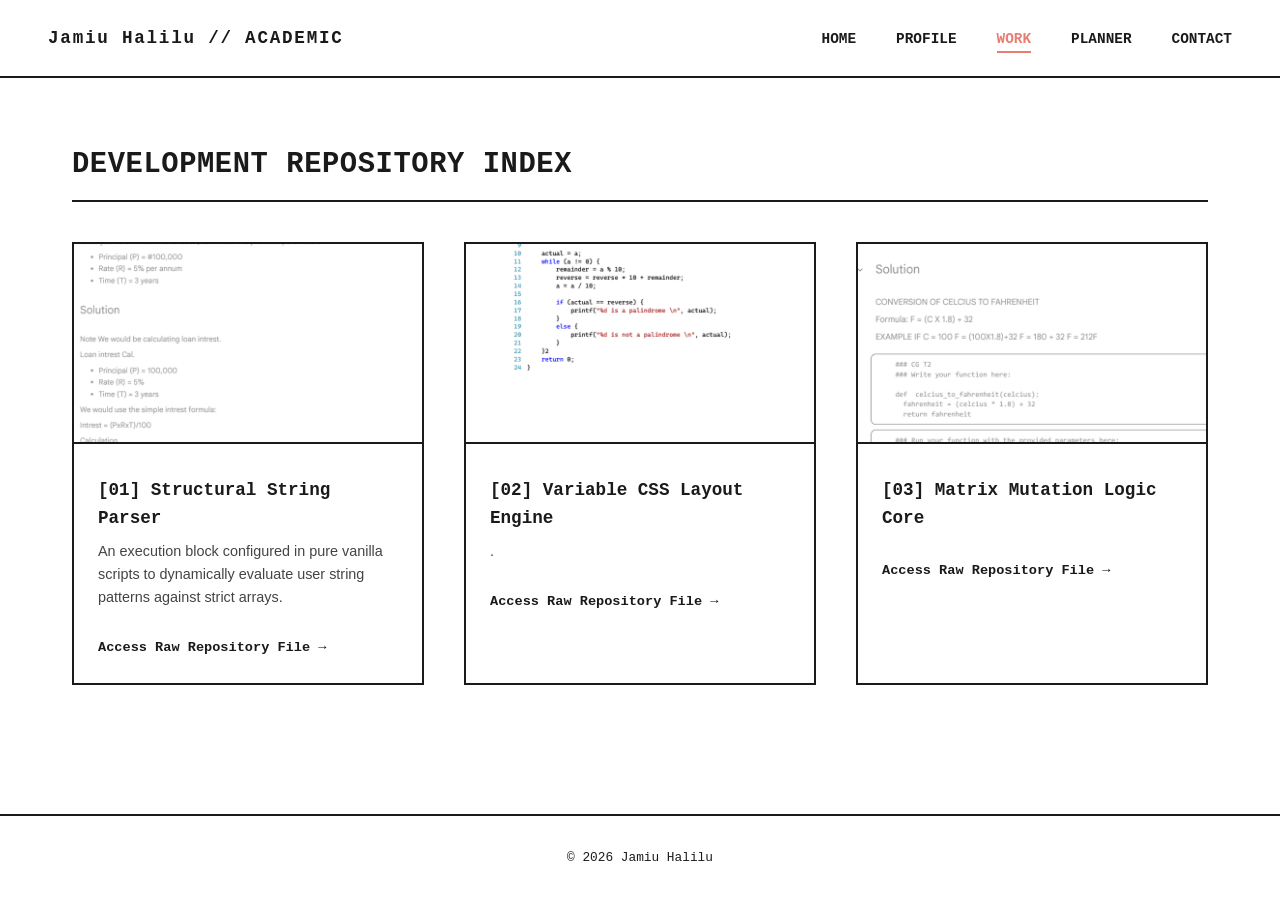
==== projects.html @ ce0a702a "Add files via upload" ====
<!DOCTYPE html>
<html lang="en">
<head>
    <meta charset="UTF-8">
    <meta name="viewport" content="width=device-width, initial-scale=1.0">
    <title>Projects | Minimalist Monolith</title>
    <link rel="stylesheet" href="style.css">
</head>
<body>
    <header class="mono-header">
        <nav class="mono-navbar">
            <div class="site-id">Jamiu Halilu // ACADEMIC</div>
            <ul class="mono-nav-links">
                <li><a href="index.html">HOME</a></li>
                <li><a href="about.html">PROFILE</a></li>
                <li><a href="projects.html" class="active">WORK</a></li>
                <li><a href="planner.html">PLANNER</a></li>
                <li><a href="contact.html">CONTACT</a></li>
            </ul>
        </nav>
    </header>

    <main class="mono-container">
        <h2 class="mono-page-title">DEVELOPMENT REPOSITORY INDEX</h2>
        
        <div class="mono-grid">
            <article class="mono-card">
                <img src="Project 2.png" alt="System Parser Module Screen Capture" class="mono-card-img">
                <div class="mono-card-body">
                    <h3>[01] Structural String Parser</h3>
                    <p>An execution block configured in pure vanilla scripts to dynamically evaluate user string patterns against strict arrays.</p>
                    <a href="https://github.com" target="_blank" class="mono-text-link">Access Raw Repository File &rarr;</a>
                </div>
            </article>

            <article class="mono-card">
                <img src="Project 3.png" alt="Layout Engine Template Screen Capture" class="mono-card-img">
                <div class="mono-card-body">
                    <h3>[02] Variable CSS Layout Engine</h3>
                    <p>.</p>
                    <a href="https://github.com" target="_blank" class="mono-text-link">Access Raw Repository File &rarr;</a>
                </div>
            </article>

            <article class="mono-card">
                <img src="Project 1.png" alt="Data Structure Array Utility Screen Capture" class="mono-card-img">
                <div class="mono-card-body">
                    <h3>[03] Matrix Mutation Logic Core</h3>
                    <p></p>
                    <a href="https://github.com" target="_blank" class="mono-text-link">Access Raw Repository File &rarr;</a>
                </div>
            </article>
        </div>
    </main>

    <footer class="mono-footer">
        <p>&copy; 2026 Jamiu Halilu</p>
    </footer>
</body>
</html>
---- style.css ----
/* --- Global Variables & Architectural Tokens --- */
:root {
    --mono-bg: #FFFFFF;
    --mono-text-main: #1A1A1A;
    --mono-accent: #E67E73; /* Deep Coral */
    --mono-ui-border: #E5E5E5;
    
    --mono-font-head: 'Courier New', Courier, monospace;
    --mono-font-body: 'Helvetica Neue', Arial, sans-serif;
}

* {
    box-sizing: border-box;
    margin: 0;
    padding: 0;
}

body {
    background-color: var(--mono-bg);
    color: var(--mono-text-main);
    font-family: var(--mono-font-body);
    line-height: 1.6;
    display: flex;
    flex-direction: column;
    min-height: 100vh;
}

/* --- Layout Structure Elements --- */
.mono-header {
    background-color: var(--mono-bg);
    border-bottom: 2px solid var(--mono-text-main);
}

.mono-navbar {
    display: flex;
    justify-content: space-between;
    align-items: center;
    max-width: 1300px;
    margin: 0 auto;
    padding: 1.5rem 3rem;
}

.site-id {
    font-family: var(--mono-font-head);
    font-weight: 700;
    letter-spacing: 0.1em;
    font-size: 1.1rem;
}

.mono-nav-links {
    list-style: none;
    display: flex;
    gap: 2.5rem;
}

.mono-nav-links a {
    text-decoration: none;
    color: var(--mono-text-main);
    font-size: 0.9rem;
    font-weight: 600;
    text-transform: uppercase;
    font-family: var(--mono-font-head);
    padding-bottom: 0.25rem;
}

.mono-nav-links a:hover,
.mono-nav-links a.active {
    color: var(--mono-accent);
    border-bottom: 2px solid var(--mono-accent);
}

.mono-container {
    max-width: 1200px;
    margin: 0 auto;
    width: 100%;
    padding: 4rem 2rem;
    flex: 1;
}

.slim-width {
    max-width: 750px;
}

/* --- Typography Hierarchy --- */
.mono-page-title {
    font-family: var(--mono-font-head);
    font-size: 1.8rem;
    border-bottom: 2px solid var(--mono-text-main);
    padding-bottom: 0.75rem;
    margin-bottom: 2.5rem;
    letter-spacing: 0.02em;
}

.mono-sub {
    font-family: var(--mono-font-head);
    font-size: 1.1rem;
    color: var(--mono-accent);
    margin: 2.5rem 0 1rem 0;
}

/* --- Specific Components Layout --- */
.centered-hero {
    display: flex;
    flex-direction: column;
    align-items: center;
    text-align: center;
    min-height: 65vh;
    justify-content: center;
}

.mono-avatar {
    width: 160px;
    height: 160px;
    border-radius: 50%;
    object-fit: cover;
    margin-bottom: 2rem;
    border: 3px solid var(--mono-text-main);
}

.hero-text-block h1 {
    font-family: var(--mono-font-head);
    font-size: 2.8rem;
    letter-spacing: -0.05em;
    margin-bottom: 0.5rem;
}

.mono-subtitle {
    font-family: var(--mono-font-head);
    font-size: 0.95rem;
    font-weight: 700;
    color: var(--mono-accent);
    margin-bottom: 1.5rem;
}

.mono-bio {
    max-width: 600px;
    margin: 0 auto 2.5rem auto;
    font-size: 1.05rem;
}

/* --- Form & Table Infrastructure --- */
.mono-table {
    width: 100%;
    border-collapse: collapse;
    margin-bottom: 2rem;
}

.mono-table th, .mono-table td {
    border: 1px solid var(--mono-text-main);
    padding: 0.75rem 1rem;
    text-align: left;
}

.mono-table th {
    background: var(--mono-text-main);
    color: var(--mono-bg);
    font-family: var(--mono-font-head);
}

.mono-list {
    margin-left: 1.5rem;
    margin-bottom: 2rem;
}

.mono-list li {
    margin-bottom: 0.5rem;
}

.mono-paragraph {
    margin-bottom: 1.5rem;
}

.mono-media-wrapper {
    border: 2px solid var(--mono-text-main);
    background: #000;
    line-height: 0;
}

/* --- Card Grids --- */
.mono-grid {
    display: grid;
    grid-template-columns: repeat(auto-fit, minmax(300px, 1fr));
    gap: 2.5rem;
}

.mono-card {
    border: 2px solid var(--mono-text-main);
    background: var(--mono-bg);
}

.mono-card-img {
    width: 100%;
    height: 200px;
    object-fit: cover;
    border-bottom: 2px solid var(--mono-text-main);
}

.mono-card-body {
    padding: 1.5rem;
}

.mono-card-body h3 {
    font-family: var(--mono-font-head);
    font-size: 1.1rem;
    margin-bottom: 0.5rem;
}

.mono-card-body p {
    font-size: 0.9rem;
    color: #444;
    margin-bottom: 1.5rem;
}

.mono-text-link {
    font-size: 0.85rem;
    font-family: var(--mono-font-head);
    font-weight: 700;
    color: var(--mono-text-main);
    text-decoration: none;
}

.mono-text-link:hover {
    color: var(--mono-accent);
}

/* --- Planner Specifics --- */
.mono-ui-box {
    border: 2px solid var(--mono-text-main);
    padding: 2rem;
}

.mono-input-row {
    display: flex;
    gap: 1rem;
    margin-bottom: 2rem;
}

.mono-input-row input {
    flex: 1;
    padding: 0.75rem;
    border: 2px solid var(--mono-text-main);
    font-family: var(--mono-font-head);
    outline: none;
}

.mono-task-root-group {
    list-style: none;
}

.mono-task-item {
    display: flex;
    justify-content: space-between;
    align-items: center;
    padding: 0.75rem 0;
    border-bottom: 1px dashed var(--mono-text-main);
}

.mono-task-item:last-child {
    border-bottom: none;
}

.mono-task-item.strike-through span {
    text-decoration: line-through;
    color: #999;
}

.mono-control-btn {
    padding: 0.3rem 0.6rem;
    font-family: var(--mono-font-head);
    font-size: 0.8rem;
    border: 1px solid var(--mono-text-main);
    background: transparent;
    cursor: pointer;
    margin-left: 0.5rem;
}

.mono-control-btn:hover {
    background: var(--mono-accent);
    color: #fff;
}

/* --- Form Layouts --- */
.mono-form {
    border: 2px solid var(--mono-text-main);
    padding: 2.5rem;
}

.mono-control-group {
    margin-bottom: 1.5rem;
}

.mono-control-group label {
    display: block;
    font-family: var(--mono-font-head);
    font-size: 0.85rem;
    font-weight: 700;
    margin-bottom: 0.5rem;
}

.mono-control-group input,
.mono-control-group textarea {
    width: 100%;
    padding: 0.75rem;
    border: 2px solid var(--mono-text-main);
    font-family: inherit;
    outline: none;
}

.mono-alert-banner {
    background: #fdf2f2;
    color: #b91c1c;
    border: 2px solid #b91c1c;
    padding: 1rem;
    font-family: var(--mono-font-head);
    font-size: 0.85rem;
    margin-bottom: 1.5rem;
}

.hide-element { display: none; }

/* --- Buttons --- */
.mono-cta { display: flex; gap: 1rem; }
.mono-btn {
    text-decoration: none;
    padding: 0.8rem 2rem;
    font-family: var(--mono-font-head);
    font-weight: 700;
    font-size: 0.85rem;
    text-transform: uppercase;
    cursor: pointer;
    border: 2px solid var(--mono-text-main);
    transition: background-color 0.2s;
}

.mono-btn.primary { background: var(--mono-text-main); color: var(--mono-bg); }
.mono-btn.primary:hover { background: var(--mono-accent); border-color: var(--mono-accent); }
.mono-btn.secondary { background: transparent; color: var(--mono-text-main); }
.mono-btn.secondary:hover { color: var(--mono-accent); border-color: var(--mono-accent); }
.block-layout-btn { width: 100%; }

.mono-footer {
    text-align: center;
    padding: 2rem;
    border-top: 2px solid var(--mono-text-main);
    font-family: var(--mono-font-head);
    font-size: 0.8rem;
}

/* --- Responsiveness System --- */
@media (max-width: 800px) {
    .mono-navbar { flex-direction: column; gap: 1rem; padding: 1.5rem; }
    .mono-nav-links { width: 100%; justify-content: space-between; }
    .mono-input-row { flex-direction: column; }
    .hero-text-block h1 { font-size: 2rem; }
}
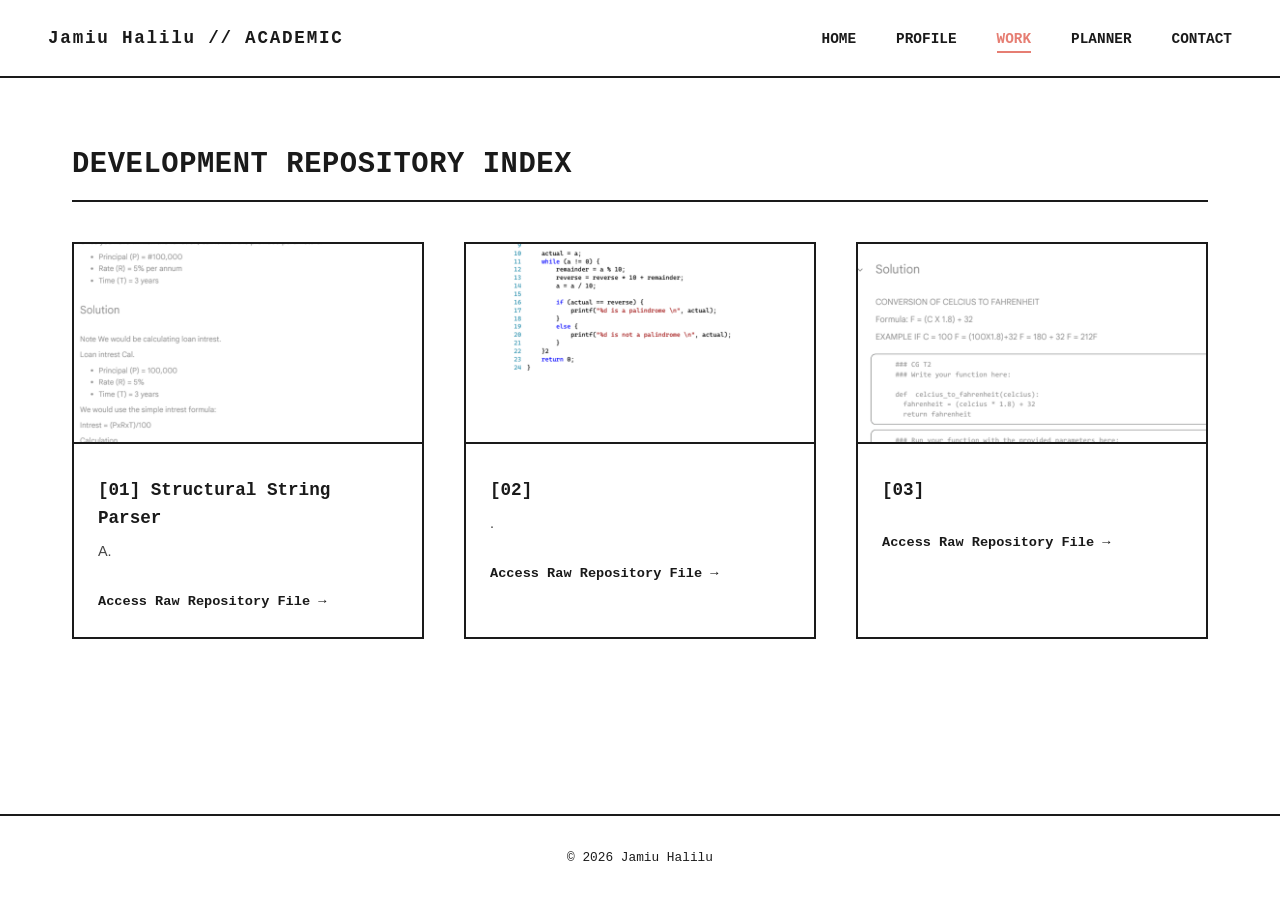
==== commit 79641281: "Add files via upload" ====
--- a/projects.html
+++ b/projects.html
@@ -28,7 +28,7 @@
                 <img src="Project 2.png" alt="System Parser Module Screen Capture" class="mono-card-img">
                 <div class="mono-card-body">
                     <h3>[01] Structural String Parser</h3>
-                    <p>An execution block configured in pure vanilla scripts to dynamically evaluate user string patterns against strict arrays.</p>
+                    <p>A.</p>
                     <a href="https://github.com" target="_blank" class="mono-text-link">Access Raw Repository File &rarr;</a>
                 </div>
             </article>
@@ -36,7 +36,7 @@
             <article class="mono-card">
                 <img src="Project 3.png" alt="Layout Engine Template Screen Capture" class="mono-card-img">
                 <div class="mono-card-body">
-                    <h3>[02] Variable CSS Layout Engine</h3>
+                    <h3>[02] </h3>
                     <p>.</p>
                     <a href="https://github.com" target="_blank" class="mono-text-link">Access Raw Repository File &rarr;</a>
                 </div>
@@ -45,7 +45,7 @@
             <article class="mono-card">
                 <img src="Project 1.png" alt="Data Structure Array Utility Screen Capture" class="mono-card-img">
                 <div class="mono-card-body">
-                    <h3>[03] Matrix Mutation Logic Core</h3>
+                    <h3>[03] </h3>
                     <p></p>
                     <a href="https://github.com" target="_blank" class="mono-text-link">Access Raw Repository File &rarr;</a>
                 </div>
